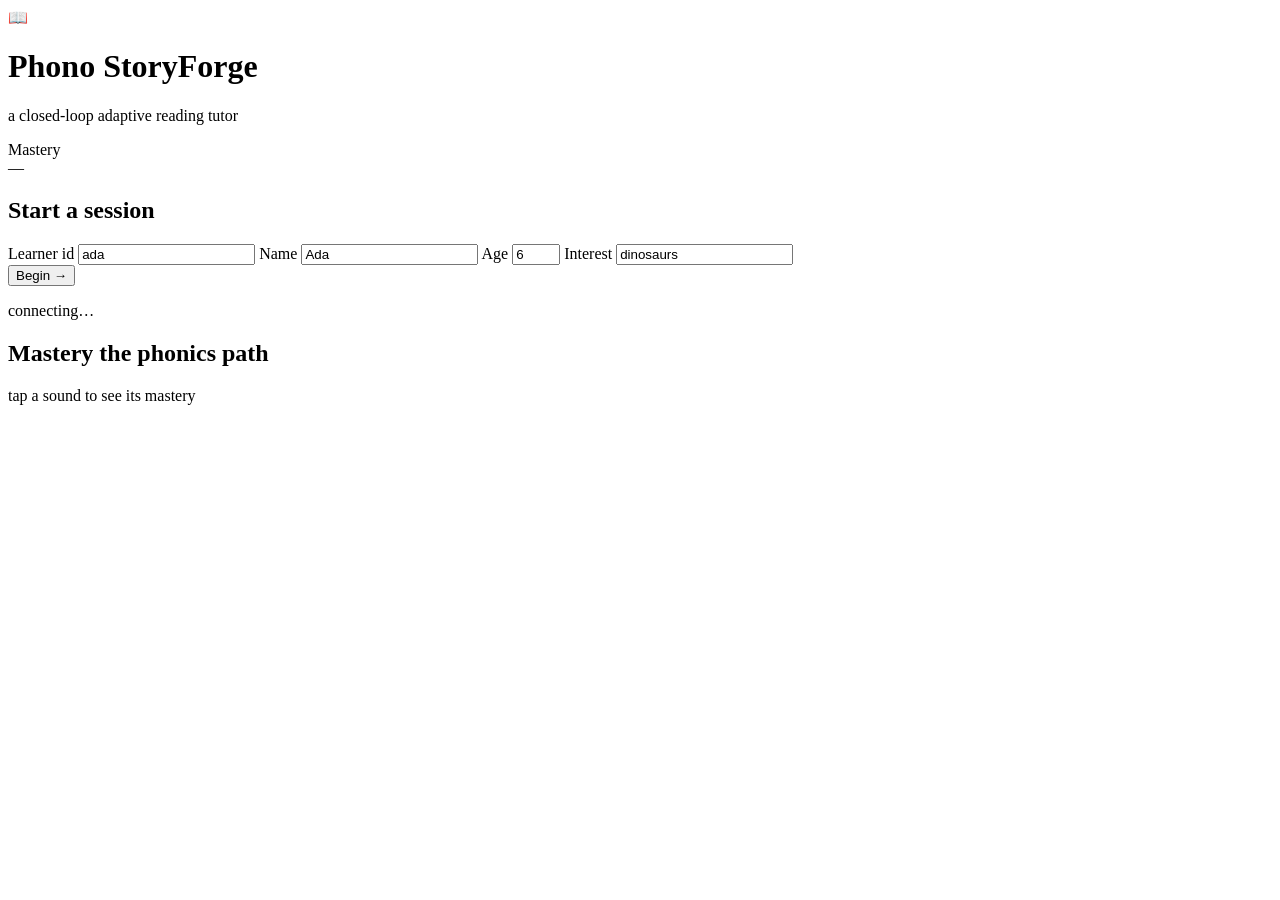
==== app/web/static/index.html @ 5fb27352 "feat(web): Phase 2.3 — Mastery path replaces the 30-bar sidebar (DESIGN §6) Graphemes as nodes along" ====
<!doctype html>
<html lang="en">
<head>
  <meta charset="utf-8" />
  <meta name="viewport" content="width=device-width, initial-scale=1" />
  <title>Phono StoryForge — Live Tutor</title>
  <link rel="stylesheet" href="/static/style.css" />
</head>
<body>
  <header class="topbar">
    <div class="brand">
      <span class="logo">📖</span>
      <div>
        <h1>Phono StoryForge</h1>
        <p class="tagline">a closed-loop adaptive reading tutor</p>
      </div>
    </div>
    <div class="mean-meter" title="Mean mastery across the grapheme inventory">
      <span class="mean-label">Mastery</span>
      <div class="mean-track"><div id="mean-fill" class="mean-fill"></div></div>
      <span id="mean-value" class="mean-value">—</span>
    </div>
  </header>

  <!-- The Loop rail (DESIGN §4): persistent across the top of the session;
       lights node-by-node as the real loop runs. Rendered by loopRail.js. -->
  <nav id="loop-rail" class="loop-rail"
       aria-label="The adaptive loop — each step lights as it runs"></nav>

  <main class="layout">
    <!-- Left: the session flow -->
    <div class="flow">
      <section id="setup" class="card">
        <h2>Start a session</h2>
        <div class="setup-grid">
          <label>Learner id <input id="learner-id" value="ada" /></label>
          <label>Name <input id="learner-name" value="Ada" /></label>
          <label>Age <input id="learner-age" type="number" value="6" min="3" max="12" /></label>
          <label>Interest <input id="learner-interest" value="dinosaurs" /></label>
        </div>
        <button id="start-btn" class="primary">Begin →</button>
        <p id="conn-status" class="status">connecting…</p>
      </section>

      <section id="session" class="card" hidden>
        <div class="objective">
          <div class="objective-head">
            <span class="pill" id="session-pill">session #0</span>
            <span class="target-chip">target <b id="target-grapheme">—</b>
              <span id="target-level" class="muted"></span></span>
          </div>
          <!-- "Why this book?" reasoned moment (DESIGN §5); rendered by whyCard.js. -->
          <div id="why-card"></div>
        </div>

        <div class="book">
          <div class="book-head">
            <h3 id="book-title">—</h3>
            <span id="book-source" class="source-badge"></span>
          </div>
          <p id="book-text" class="book-text"></p>
          <p class="legend">
            <span class="swatch correct"></span>correct
            <span class="swatch substitution"></span>substitution
            <span class="swatch omission"></span>omission
            <span class="swatch fixed"></span>self-fixed
          </p>
        </div>

        <div class="read-controls">
          <label class="read-label">What did the child read aloud?</label>
          <textarea id="transcript" rows="2" placeholder="type the read-aloud, or use a preset…"></textarea>
          <div class="presets">
            <button data-preset="perfect" class="ghost">Perfect read</button>
            <button data-preset="one" class="ghost">One miscue</button>
            <button data-preset="struggle" class="ghost">Struggling</button>
            <button id="mic-btn" class="ghost mic">🎤 Read aloud</button>
            <button id="score-btn" class="primary">Score read ▸</button>
          </div>
          <p id="voice-status" class="voice-status"></p>
        </div>

        <div id="results" hidden>
          <div id="fluency" class="fluency"></div>
          <div id="scaffolds" class="scaffolds"></div>
          <div id="next-target" class="next-target"></div>
          <button id="next-btn" class="primary">Next session →</button>
        </div>

        <!-- Opt-in illustrated take-home book (creds-gated; hidden by default). -->
        <div id="book-gen" class="book-gen" hidden>
          <h4>Take-home book</h4>
          <p class="muted">Generate <b id="book-gen-name">this learner</b>'s illustrated,
            decodable book for today's target. Runs the full story pipeline — takes a few minutes.</p>
          <button id="gen-book-btn" class="primary">📚 Generate illustrated book</button>
          <p id="book-progress" class="voice-status"></p>
          <div id="book-result" class="book-result" hidden>
            <div class="book-result-head">
              <a id="book-link" href="#" target="_blank" rel="noopener">Open the Google Doc ↗</a>
              <span id="book-decodable" class="source-badge"></span>
            </div>
            <p id="book-note" class="muted"></p>
            <div id="book-pages" class="book-pages"></div>
          </div>
        </div>
      </section>
    </div>

    <!-- Right: the mastery PATH (DESIGN §6) — graphemes as nodes along the
         level sequence; replaces the always-on 30-bar scroll. -->
    <aside class="card mastery">
      <h2>Mastery <span class="muted">the phonics path</span></h2>
      <p class="mastery-hint">tap a sound to see its mastery</p>
      <div id="mastery-path" class="mastery-path"></div>
      <div id="mastery-detail" class="mastery-detail" aria-live="polite"></div>
    </aside>
  </main>

  <script type="module" src="/static/app.js"></script>
</body>
</html>
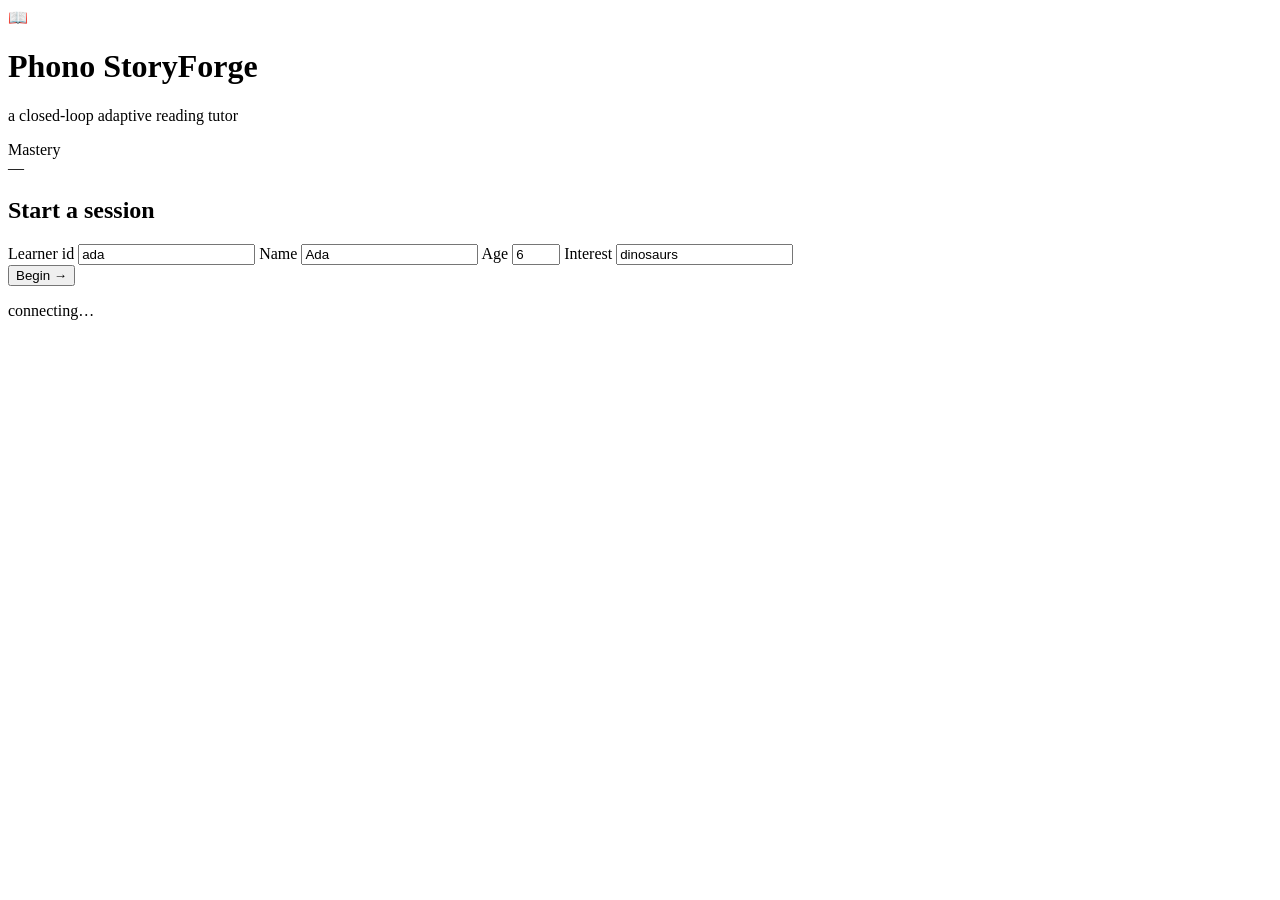
==== commit 8a1790e5: "feat(web): Phase 2.4 — Read ⇄ Insight split (DESIGN §5/§8/§18) The single highest-value move: two fa" ====
--- a/app/web/static/index.html
+++ b/app/web/static/index.html
@@ -27,93 +27,115 @@
   <nav id="loop-rail" class="loop-rail"
        aria-label="The adaptive loop — each step lights as it runs"></nav>
 
-  <main class="layout">
-    <!-- Left: the session flow -->
-    <div class="flow">
-      <section id="setup" class="card">
-        <h2>Start a session</h2>
-        <div class="setup-grid">
-          <label>Learner id <input id="learner-id" value="ada" /></label>
-          <label>Name <input id="learner-name" value="Ada" /></label>
-          <label>Age <input id="learner-age" type="number" value="6" min="3" max="12" /></label>
-          <label>Interest <input id="learner-interest" value="dinosaurs" /></label>
+  <main class="session-shell">
+    <!-- Setup is the empty state of the Session screen (DESIGN §8). -->
+    <section id="setup" class="card">
+      <h2>Start a session</h2>
+      <div class="setup-grid">
+        <label>Learner id <input id="learner-id" value="ada" /></label>
+        <label>Name <input id="learner-name" value="Ada" /></label>
+        <label>Age <input id="learner-age" type="number" value="6" min="3" max="12" /></label>
+        <label>Interest <input id="learner-interest" value="dinosaurs" /></label>
+      </div>
+      <button id="start-btn" class="primary">Begin →</button>
+      <p id="conn-status" class="status">connecting…</p>
+    </section>
+
+    <section id="session" class="card" hidden>
+      <div class="session-head">
+        <span class="pill" id="session-pill">session #0</span>
+        <span class="target-chip">target <b id="target-grapheme">—</b>
+          <span id="target-level" class="muted"></span></span>
+      </div>
+
+      <!-- Mode toggle: two faces of one screen (DESIGN §5/§18). Wired by modeToggle.js. -->
+      <div class="toggle-row">
+        <div class="mode-toggle" role="group" aria-label="View mode">
+          <button id="mode-reading" type="button" aria-pressed="true">📖 Reading</button>
+          <button id="mode-insight" type="button" aria-pressed="false">📊 Insight<span class="pip"></span></button>
         </div>
-        <button id="start-btn" class="primary">Begin →</button>
-        <p id="conn-status" class="status">connecting…</p>
-      </section>
+      </div>
 
-      <section id="session" class="card" hidden>
-        <div class="objective">
-          <div class="objective-head">
-            <span class="pill" id="session-pill">session #0</span>
-            <span class="target-chip">target <b id="target-grapheme">—</b>
-              <span id="target-level" class="muted"></span></span>
+      <div class="stage">
+        <!-- READING FACE (child): the words only — no red, no stats (DESIGN §5). -->
+        <div id="reading-face" class="face is-active">
+          <h3 id="reading-title" class="reading-title"></h3>
+          <div id="read-celebrate" class="read-celebrate" hidden>Great reading! 🌟</div>
+          <div id="reading-page" class="reading-page"></div>
+          <div class="reading-actions">
+            <button id="mic-btn" type="button" class="ghost mic">🎤 Read aloud</button>
+            <p id="voice-status" class="voice-status" aria-live="polite"></p>
           </div>
+          <!-- Operator tools, quiet by default so the transcript is never the
+               primary CTA (DESIGN risk #5). Used for the offline/filmed demo. -->
+          <details class="operator-controls">
+            <summary>⌨ Type or use a preset</summary>
+            <label class="read-label" for="transcript">What did the child read aloud?</label>
+            <textarea id="transcript" rows="2" placeholder="type the read-aloud, or use a preset…"></textarea>
+            <div class="presets">
+              <button data-preset="perfect" type="button" class="ghost">Perfect read</button>
+              <button data-preset="one" type="button" class="ghost">One miscue</button>
+              <button data-preset="struggle" type="button" class="ghost">Struggling</button>
+            </div>
+          </details>
+        </div>
+
+        <!-- INSIGHT FACE (adult/judge): Why → running record → fluency →
+             scaffolds → mastery path → next-target. Red is fine here (post-hoc). -->
+        <div id="insight-face" class="face" hidden>
           <!-- "Why this book?" reasoned moment (DESIGN §5); rendered by whyCard.js. -->
           <div id="why-card"></div>
-        </div>
 
-        <div class="book">
-          <div class="book-head">
-            <h3 id="book-title">—</h3>
-            <span id="book-source" class="source-badge"></span>
+          <div class="book insight-record">
+            <div class="book-head">
+              <h3 id="book-title">—</h3>
+              <span id="book-source" class="source-badge"></span>
+            </div>
+            <p id="book-text" class="book-text"></p>
+            <p class="legend">
+              <span class="swatch correct"></span>correct
+              <span class="swatch substitution"></span>substitution
+              <span class="swatch omission"></span>omission
+              <span class="swatch fixed"></span>self-fixed
+            </p>
           </div>
-          <p id="book-text" class="book-text"></p>
-          <p class="legend">
-            <span class="swatch correct"></span>correct
-            <span class="swatch substitution"></span>substitution
-            <span class="swatch omission"></span>omission
-            <span class="swatch fixed"></span>self-fixed
-          </p>
-        </div>
 
-        <div class="read-controls">
-          <label class="read-label">What did the child read aloud?</label>
-          <textarea id="transcript" rows="2" placeholder="type the read-aloud, or use a preset…"></textarea>
-          <div class="presets">
-            <button data-preset="perfect" class="ghost">Perfect read</button>
-            <button data-preset="one" class="ghost">One miscue</button>
-            <button data-preset="struggle" class="ghost">Struggling</button>
-            <button id="mic-btn" class="ghost mic">🎤 Read aloud</button>
-            <button id="score-btn" class="primary">Score read ▸</button>
-          </div>
-          <p id="voice-status" class="voice-status"></p>
-        </div>
-
-        <div id="results" hidden>
           <div id="fluency" class="fluency"></div>
           <div id="scaffolds" class="scaffolds"></div>
+
+          <div class="mastery-block">
+            <h4 class="t-label">Mastery — the phonics path</h4>
+            <div id="mastery-path" class="mastery-path"></div>
+            <div id="mastery-detail" class="mastery-detail" aria-live="polite"></div>
+          </div>
+
           <div id="next-target" class="next-target"></div>
-          <button id="next-btn" class="primary">Next session →</button>
         </div>
+      </div>
 
-        <!-- Opt-in illustrated take-home book (creds-gated; hidden by default). -->
-        <div id="book-gen" class="book-gen" hidden>
-          <h4>Take-home book</h4>
-          <p class="muted">Generate <b id="book-gen-name">this learner</b>'s illustrated,
-            decodable book for today's target. Runs the full story pipeline — takes a few minutes.</p>
-          <button id="gen-book-btn" class="primary">📚 Generate illustrated book</button>
-          <p id="book-progress" class="voice-status"></p>
-          <div id="book-result" class="book-result" hidden>
-            <div class="book-result-head">
-              <a id="book-link" href="#" target="_blank" rel="noopener">Open the Google Doc ↗</a>
-              <span id="book-decodable" class="source-badge"></span>
-            </div>
-            <p id="book-note" class="muted"></p>
-            <div id="book-pages" class="book-pages"></div>
+      <!-- Footer flow: the one primary CTA (DESIGN §8/§18). -->
+      <div class="stage-footer">
+        <button id="score-btn" type="button" class="primary">Score read ▸</button>
+        <button id="next-btn" type="button" class="primary" hidden>Next session →</button>
+      </div>
+
+      <!-- Opt-in illustrated take-home book coda (creds-gated; hidden by default). -->
+      <div id="book-gen" class="book-gen" hidden>
+        <h4>Take-home book</h4>
+        <p class="muted">Generate <b id="book-gen-name">this learner</b>'s illustrated,
+          decodable book for today's target. Runs the full story pipeline — takes a few minutes.</p>
+        <button id="gen-book-btn" type="button" class="primary">📚 Generate illustrated book</button>
+        <p id="book-progress" class="voice-status"></p>
+        <div id="book-result" class="book-result" hidden>
+          <div class="book-result-head">
+            <a id="book-link" href="#" target="_blank" rel="noopener">Open the Google Doc ↗</a>
+            <span id="book-decodable" class="source-badge"></span>
           </div>
+          <p id="book-note" class="muted"></p>
+          <div id="book-pages" class="book-pages"></div>
         </div>
-      </section>
-    </div>
-
-    <!-- Right: the mastery PATH (DESIGN §6) — graphemes as nodes along the
-         level sequence; replaces the always-on 30-bar scroll. -->
-    <aside class="card mastery">
-      <h2>Mastery <span class="muted">the phonics path</span></h2>
-      <p class="mastery-hint">tap a sound to see its mastery</p>
-      <div id="mastery-path" class="mastery-path"></div>
-      <div id="mastery-detail" class="mastery-detail" aria-live="polite"></div>
-    </aside>
+      </div>
+    </section>
   </main>
 
   <script type="module" src="/static/app.js"></script>
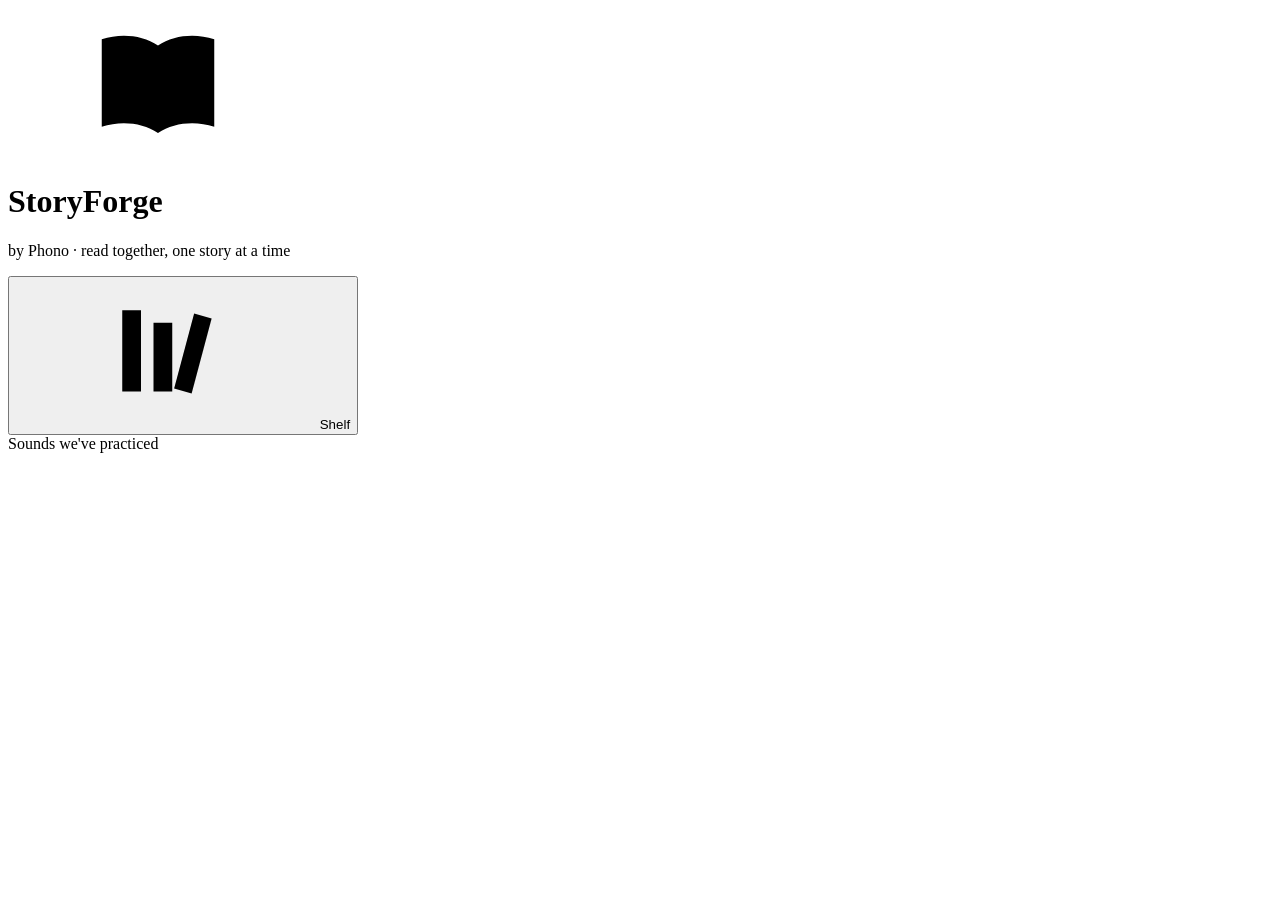
==== commit dbcd13b8: "feat(web): implement the "Reading Room" redesign (Phase 7, 12 PRs) Re-skins the StoryForge web app t" ====
--- a/app/web/static/index.html
+++ b/app/web/static/index.html
@@ -3,42 +3,89 @@
 <head>
   <meta charset="utf-8" />
   <meta name="viewport" content="width=device-width, initial-scale=1" />
-  <title>Phono StoryForge — Live Tutor</title>
+  <title>StoryForge by Phono — read together tonight</title>
+  <link rel="icon" href="data:image/svg+xml,%3Csvg xmlns='http://www.w3.org/2000/svg' viewBox='0 0 24 24' fill='none' stroke='%235C2A33' stroke-width='1.8' stroke-linejoin='round'%3E%3Cpath d='M12 6C9.5 4.3 6 4 3 5v14c3-1 6.5-.7 9 1 2.5-1.7 6-2 9-1V5c-3-1-6.5-.7-9 1Z'/%3E%3Cpath d='M12 6v14'/%3E%3C/svg%3E" />
   <link rel="stylesheet" href="/static/style.css" />
+  <!-- Reading Room design tokens (Phase 7, PR1). Loaded last so it re-points
+       the semantic token layer; remove this line to roll back to the prior palette. -->
+  <link rel="stylesheet" href="/static/tokens.css" />
 </head>
 <body>
+  <!-- Editorial line-icon sprite (PR11): 24px grid, 1.6 stroke, currentColor.
+       Replaces functional emoji. Decorative uses carry aria-hidden. -->
+  <svg width="0" height="0" style="position:absolute" aria-hidden="true" focusable="false">
+    <defs>
+      <symbol id="i-book" viewBox="0 0 24 24">
+        <path d="M12 6C9.5 4.3 6 4 3 5v14c3-1 6.5-.7 9 1 2.5-1.7 6-2 9-1V5c-3-1-6.5-.7-9 1Z"/>
+        <path d="M12 6v14"/>
+      </symbol>
+      <symbol id="i-shelf" viewBox="0 0 24 24">
+        <path d="M5 5h3v13H5zM10 7h3v11h-3z"/>
+        <path d="M16.5 5.5l2.8.8-3.2 12-2.8-.8z"/>
+        <path d="M3 20h18"/>
+      </symbol>
+      <symbol id="i-mic" viewBox="0 0 24 24">
+        <rect x="9" y="3" width="6" height="11" rx="3"/>
+        <path d="M6 11a6 6 0 0 0 12 0M12 17v3M9 20h6"/>
+      </symbol>
+      <symbol id="i-star" viewBox="0 0 24 24">
+        <path d="M12 3.5l2.6 5.7 6.2.6-4.7 4.1 1.4 6.1L12 17l-5.5 3.1 1.4-6.1L3.2 9.8l6.2-.6z"/>
+      </symbol>
+    </defs>
+  </svg>
+
   <header class="topbar">
     <div class="brand">
-      <span class="logo">📖</span>
+      <span class="logo"><svg class="icon" aria-hidden="true"><use href="#i-book"/></svg></span>
       <div>
-        <h1>Phono StoryForge</h1>
-        <p class="tagline">a closed-loop adaptive reading tutor</p>
+        <h1>StoryForge</h1>
+        <p class="tagline">by Phono · read together, one story at a time</p>
       </div>
     </div>
-    <div class="mean-meter" title="Mean mastery across the grapheme inventory">
-      <span class="mean-label">Mastery</span>
-      <div class="mean-track"><div id="mean-fill" class="mean-fill"></div></div>
-      <span id="mean-value" class="mean-value">—</span>
+    <div class="topbar-right">
+      <button id="journey-btn" type="button" class="ghost topbar-btn"><svg class="icon" aria-hidden="true"><use href="#i-shelf"/></svg> Shelf</button>
+      <!-- Growth, framed by effort — never an accuracy %/score (design-system §1/§10).
+           A qualitative sage bar that grows as more sounds are practiced; no number. -->
+      <div class="mean-meter" aria-label="Reading progress — growing as you practice more sounds together">
+        <span class="mean-label">Sounds we've practiced</span>
+        <div class="mean-track"><div id="mean-fill" class="mean-fill"></div></div>
+      </div>
     </div>
   </header>
 
-  <!-- The Loop rail (DESIGN §4): persistent across the top of the session;
-       lights node-by-node as the real loop runs. Rendered by loopRail.js. -->
-  <nav id="loop-rail" class="loop-rail"
-       aria-label="The adaptive loop — each step lights as it runs"></nav>
+  <!-- The human session arc (PR8): the parent-facing "where we are tonight".
+       Rendered by sessionArc.js; advances on the same ws events. -->
+  <nav id="session-arc" class="session-arc" aria-label="Where we are tonight"></nav>
+
+  <!-- The technical six-node loop (loopRail.js) is kept for educators/demos but
+       hidden by default; reveal with ?loop or localStorage phono.devLoop=1. -->
+  <nav id="loop-rail" class="loop-rail" hidden
+       aria-label="Behind the scenes — the adaptive loop"></nav>
 
   <main class="session-shell">
-    <!-- Setup is the empty state of the Session screen (DESIGN §8). -->
-    <section id="setup" class="card">
-      <h2>Start a session</h2>
-      <div class="setup-grid">
-        <label>Learner id <input id="learner-id" value="ada" /></label>
-        <label>Name <input id="learner-name" value="Ada" /></label>
-        <label>Age <input id="learner-age" type="number" value="6" min="3" max="12" /></label>
-        <label>Interest <input id="learner-interest" value="dinosaurs" /></label>
-      </div>
-      <button id="start-btn" class="primary">Begin →</button>
-      <p id="conn-status" class="status">connecting…</p>
+    <!-- DegradeBanner (DESIGN §9): graceful-degradation notices — voice/Live
+         quota loss, illustration-pipeline failures, and connection drops — kept
+         visible even after the Setup card (which hosts #conn-status) is hidden.
+         A polite live region so it's announced without stealing focus. -->
+    <div id="degrade-banner" class="degrade-banner" role="status" aria-live="polite" hidden>
+      <span class="degrade-icon" aria-hidden="true">⚠️</span>
+      <span class="degrade-msg"></span>
+      <button type="button" class="degrade-dismiss" aria-label="Dismiss notice">✕</button>
+    </div>
+
+    <!-- The warm on-ramp + setup (design-system §14). Onboarding.js renders the
+         reassurance-first flow here and fills the hidden fields below, which
+         prepare() still reads — so the backend contract is unchanged. -->
+    <section id="setup" class="card setup">
+      <div id="onboarding" class="onboarding"></div>
+      <div class="setup-fields" hidden aria-hidden="true">
+        <input id="learner-id" value="" />
+        <input id="learner-name" value="" />
+        <input id="learner-age" type="number" value="6" min="3" max="13" />
+        <input id="learner-interest" value="" />
+      </div>
+      <button id="start-btn" class="primary" hidden>Begin →</button>
+      <p id="conn-status" class="status" hidden></p>
     </section>
 
     <section id="session" class="card" hidden>
@@ -50,20 +97,26 @@
 
       <!-- Mode toggle: two faces of one screen (DESIGN §5/§18). Wired by modeToggle.js. -->
       <div class="toggle-row">
-        <div class="mode-toggle" role="group" aria-label="View mode">
-          <button id="mode-reading" type="button" aria-pressed="true">📖 Reading</button>
-          <button id="mode-insight" type="button" aria-pressed="false">📊 Insight<span class="pip"></span></button>
+        <div class="mode-toggle" role="group" aria-label="Choose view">
+          <button id="mode-reading" type="button" aria-pressed="true">Reading</button>
+          <button id="mode-insight" type="button" aria-pressed="false">For grown-ups<span class="pip"></span></button>
         </div>
       </div>
 
       <div class="stage">
-        <!-- READING FACE (child): the words only — no red, no stats (DESIGN §5). -->
-        <div id="reading-face" class="face is-active">
-          <h3 id="reading-title" class="reading-title"></h3>
-          <div id="read-celebrate" class="read-celebrate" hidden>Great reading! 🌟</div>
+        <!-- READING FACE (child): the words only — no red, no stats (DESIGN §5).
+             tabindex=-1 so the ModeToggle can move focus here on a view switch. -->
+        <div id="reading-face" class="face is-active" role="region"
+             aria-label="Reading view — the child's page" tabindex="-1">
+          <div class="reading-bar">
+            <h3 id="reading-title" class="reading-title"></h3>
+            <!-- Reader Settings: type/size/spacing/calm — the decode is sacred. -->
+            <div id="reader-settings" class="reader-settings"></div>
+          </div>
+          <div id="read-celebrate" class="read-celebrate" hidden>Great reading! <svg class="icon icon-star" aria-hidden="true"><use href="#i-star"/></svg></div>
           <div id="reading-page" class="reading-page"></div>
           <div class="reading-actions">
-            <button id="mic-btn" type="button" class="ghost mic">🎤 Read aloud</button>
+            <button id="mic-btn" type="button" class="primary mic"><svg class="icon" aria-hidden="true"><use href="#i-mic"/></svg> Read aloud</button>
             <p id="voice-status" class="voice-status" aria-live="polite"></p>
           </div>
           <!-- Operator tools, quiet by default so the transcript is never the
@@ -82,7 +135,8 @@
 
         <!-- INSIGHT FACE (adult/judge): Why → running record → fluency →
              scaffolds → mastery path → next-target. Red is fine here (post-hoc). -->
-        <div id="insight-face" class="face" hidden>
+        <div id="insight-face" class="face" role="region"
+             aria-label="Insight view — the adult running record" tabindex="-1" hidden>
           <!-- "Why this book?" reasoned moment (DESIGN §5); rendered by whyCard.js. -->
           <div id="why-card"></div>
 
@@ -93,10 +147,10 @@
             </div>
             <p id="book-text" class="book-text"></p>
             <p class="legend">
-              <span class="swatch correct"></span>correct
-              <span class="swatch substitution"></span>substitution
-              <span class="swatch omission"></span>omission
-              <span class="swatch fixed"></span>self-fixed
+              <span class="swatch correct"></span>read it
+              <span class="swatch substitution"></span>swapped a sound
+              <span class="swatch omission"></span>skipped
+              <span class="swatch fixed"></span>fixed it themselves
             </p>
           </div>
 
@@ -104,27 +158,31 @@
           <div id="scaffolds" class="scaffolds"></div>
 
           <div class="mastery-block">
-            <h4 class="t-label">Mastery — the phonics path</h4>
+            <h4 class="t-label">Sounds we're building</h4>
             <div id="mastery-path" class="mastery-path"></div>
             <div id="mastery-detail" class="mastery-detail" aria-live="polite"></div>
           </div>
 
+          <!-- The Adapt climax caption (DESIGN §7/§16); resolved by adaptBeat.js. -->
+          <p id="adapt-caption" class="adapt-caption" aria-live="polite" aria-atomic="true"></p>
+
           <div id="next-target" class="next-target"></div>
         </div>
       </div>
 
       <!-- Footer flow: the one primary CTA (DESIGN §8/§18). -->
       <div class="stage-footer">
-        <button id="score-btn" type="button" class="primary">Score read ▸</button>
-        <button id="next-btn" type="button" class="primary" hidden>Next session →</button>
+        <button id="score-btn" type="button" class="primary">How did it go? ▸</button>
+        <button id="next-btn" type="button" class="primary" hidden>Read another →</button>
       </div>
 
       <!-- Opt-in illustrated take-home book coda (creds-gated; hidden by default). -->
       <div id="book-gen" class="book-gen" hidden>
-        <h4>Take-home book</h4>
-        <p class="muted">Generate <b id="book-gen-name">this learner</b>'s illustrated,
-          decodable book for today's target. Runs the full story pipeline — takes a few minutes.</p>
-        <button id="gen-book-btn" type="button" class="primary">📚 Generate illustrated book</button>
+        <h4>A book to keep</h4>
+        <p class="muted">Turn tonight's story into a little illustrated book
+          <b id="book-gen-name">your reader</b> can keep — made just for them,
+          from the sounds they know. Takes a couple of minutes.</p>
+        <button id="gen-book-btn" type="button" class="primary"><svg class="icon" aria-hidden="true"><use href="#i-book"/></svg> Make tonight's book</button>
         <p id="book-progress" class="voice-status"></p>
         <div id="book-result" class="book-result" hidden>
           <div class="book-result-head">
@@ -136,6 +194,17 @@
         </div>
       </div>
     </section>
+
+    <!-- Journey timeline (DESIGN §17): a second view reachable from the top bar.
+         Rendered by journey.js over persisted SessionLogs. -->
+    <section id="journey-view" class="card journey" hidden>
+      <div class="journey-head">
+        <strong id="journey-title">Journey</strong>
+        <span id="journey-summary" class="muted"></span>
+        <button id="journey-close" type="button" class="ghost">Close ✕</button>
+      </div>
+      <div id="journey-body"></div>
+    </section>
   </main>
 
   <script type="module" src="/static/app.js"></script>
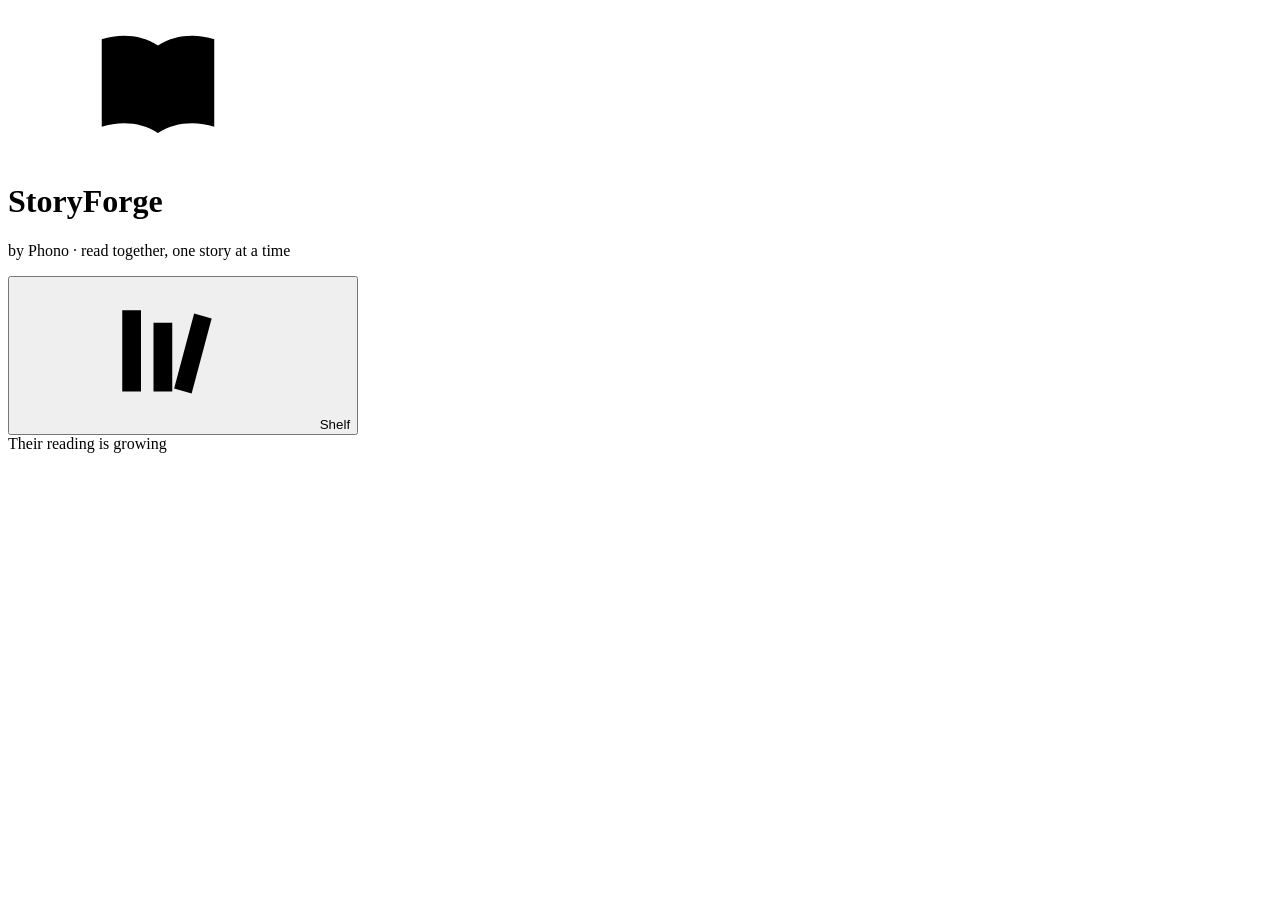
==== commit 9f167a36: "fix(web): reconcile always-on chrome with the design-system invariants Addresses 4 always-on finding" ====
--- a/app/web/static/index.html
+++ b/app/web/static/index.html
@@ -44,10 +44,13 @@
     </div>
     <div class="topbar-right">
       <button id="journey-btn" type="button" class="ghost topbar-btn"><svg class="icon" aria-hidden="true"><use href="#i-shelf"/></svg> Shelf</button>
-      <!-- Growth, framed by effort — never an accuracy %/score (design-system §1/§10).
-           A qualitative sage bar that grows as more sounds are practiced; no number. -->
-      <div class="mean-meter" aria-label="Reading progress — growing as you practice more sounds together">
-        <span class="mean-label">Sounds we've practiced</span>
+      <!-- Growth, framed qualitatively — never an accuracy %/score (design-system §1/§10).
+           A sage bar that fills as overall reading grows (mean mastery, shown with
+           no number). The label describes growth, not a count of sounds practiced —
+           the fill is mastery-weighted, so a count label would misread as "no
+           progress" after real practice on not-yet-secure sounds. -->
+      <div class="mean-meter" aria-label="Your reader's reading is growing as you practice together">
+        <span class="mean-label">Their reading is growing</span>
         <div class="mean-track"><div id="mean-fill" class="mean-fill"></div></div>
       </div>
     </div>
@@ -90,8 +93,8 @@
 
     <section id="session" class="card" hidden>
       <div class="session-head">
-        <span class="pill" id="session-pill">session #0</span>
-        <span class="target-chip">target <b id="target-grapheme">—</b>
+        <span class="pill" id="session-pill">Your first story together</span>
+        <span class="target-chip">Tonight's sound <b id="target-grapheme">—</b>
           <span id="target-level" class="muted"></span></span>
       </div>
 
